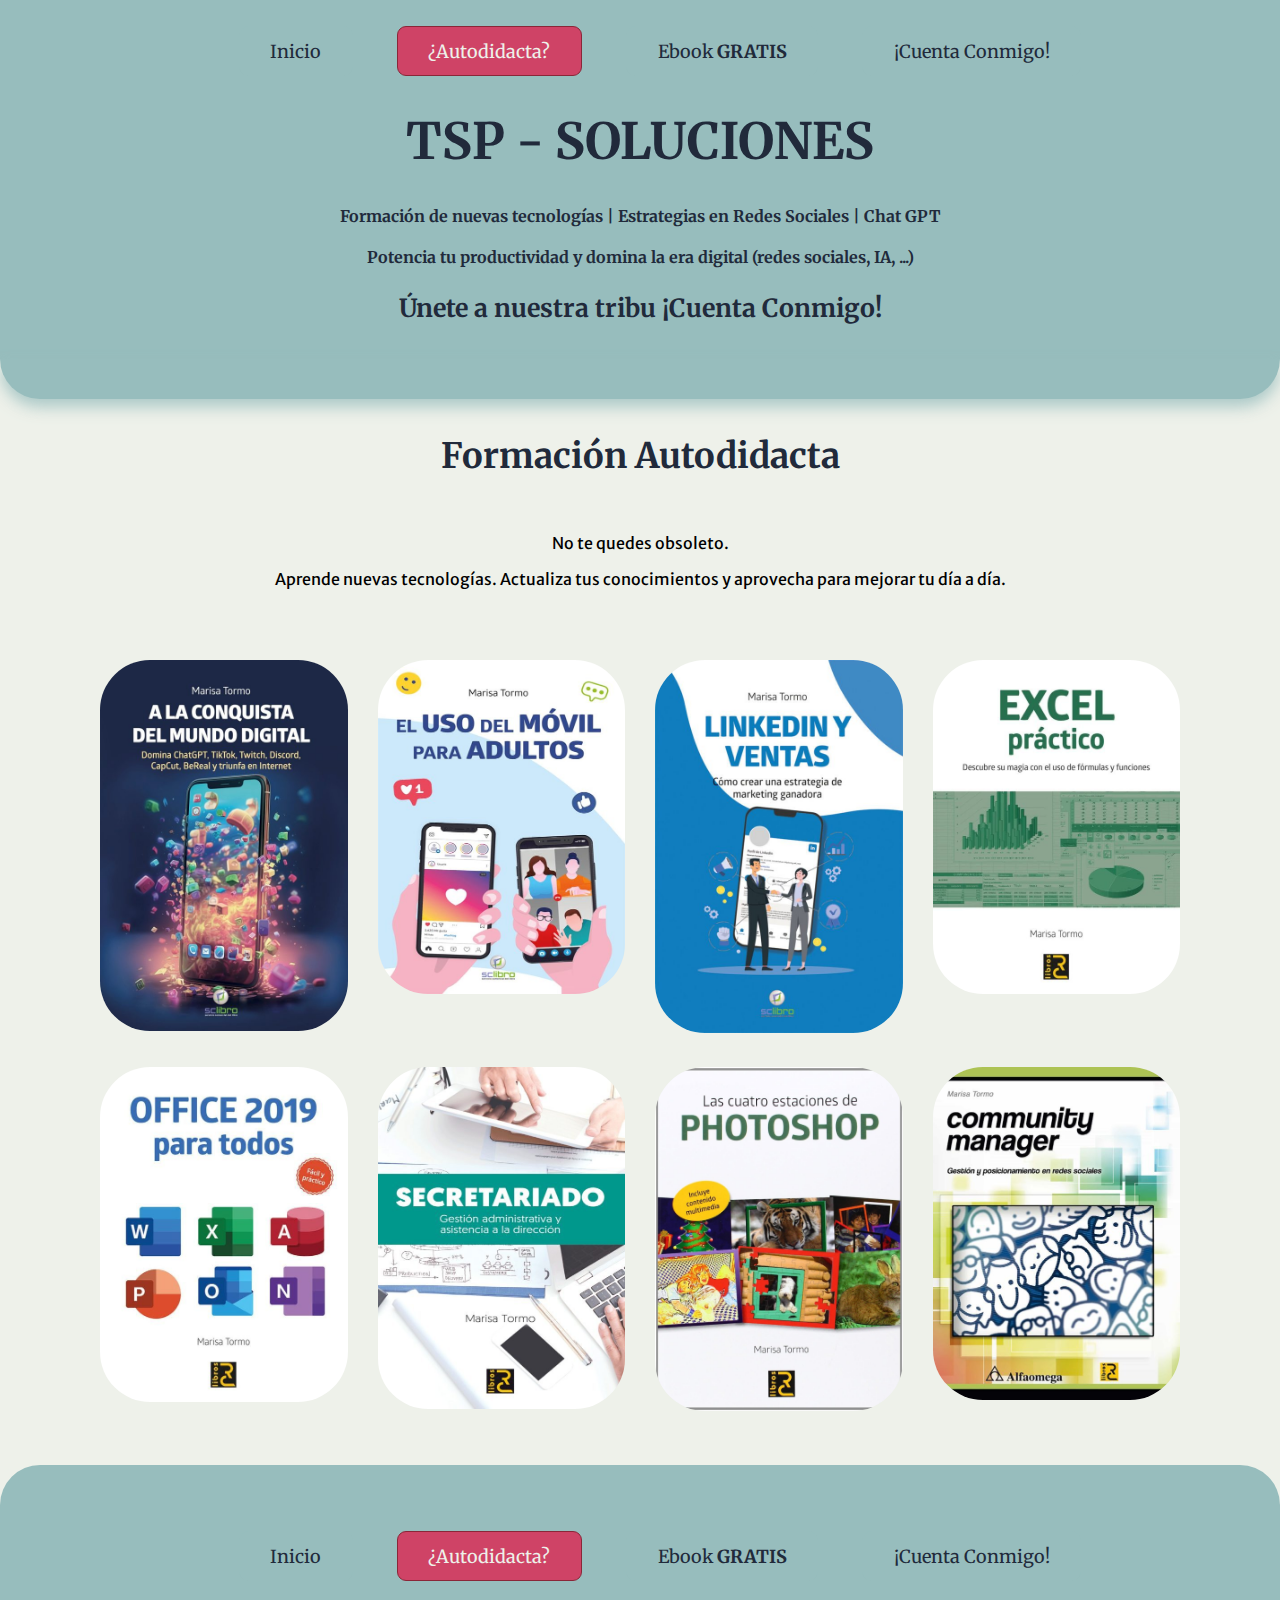
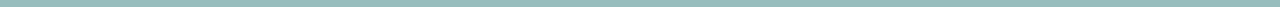
==== autodidacta.html @ 2c20603d "Primer commit" ====
<!DOCTYPE html>
<html lang="es">
<head>
    <meta charset="UTF-8">
    <meta http-equiv="X-UA-Compatible" content="IE=edge">
    <meta name="viewport" content="width=device-width, initial-scale=1.0">
    <link rel="stylesheet" type="text/css" href="css/estilos.css" />
    <link rel="stylesheet" href="css/lightbox.css">
    <script src="https://code.jquery.com/jquery-3.6.4.min.js"></script>
    <script type="text/javascript" src="js/script.js"></script>
    <script type="text/javascript" src="js/menu.js"></script>
    <script type="text/javascript" src="js/lightbox-plus-jquery.js"></script>
    <title>¿AUTODIDACTA?</title>
</head>
<body>
    <header>
        <div id="main">
            <form id="formTalCheckbox">
                <input type="checkbox" id="checkbox">
                <label for="checkbox" class="toggle">
                <div class="bars" id="bar1"></div>
                <div class="bars" id="bar2"></div>
                <div class="bars" id="bar3"></div>
            </label>
            </form>
        </div>
        <div id="sombra" class="sombra"></div>
        <div id="mySidebar" class="sidebar">
            <nav class="menu-lateral">
                <ul id="ul-menu">
                    <li><button class="button2"><a href="index.html">Inicio</a></button></li>
                    <li><button class="button2" id="active"><a href="autodidacta.html">¿Autodidacta?</a></button></li>
                    <li><button class="button2"><a href="ebook.html">Ebook <strong>GRATIS</strong></a></button></li>
                    <li><button class="button2"><a href="cuentaConmigo.html">¡Cuenta Conmigo!</a></button></li>
                </ul>
            </nav>
        </div>
        <nav class="menu">
            <ul>
                <li><button class="button2"><a href="index.html">Inicio</a></button></li>
                <li><button class="button2"  id="active"><a href="autodidacta.html">¿Autodidacta?</a></button></li>
                <li><button class="button2"><a href="ebook.html">Ebook <strong>GRATIS</strong></a></button></li>
                <li><button class="button2"><a href="cuentaConmigo.html">¡Cuenta Conmigo!</a></button></li>
            </ul>
        </nav>
        <div id="intro">
            <h1>TSP - SOLUCIONES</h1>
            <h4>Formación de nuevas tecnologías | Estrategias en Redes Sociales | Chat GPT</h4>
            <h4>Potencia tu productividad y domina la era digital (redes sociales, IA, ...)</h4>
            <h3>Únete a nuestra tribu ¡Cuenta Conmigo!</h3>
        </div>
    </header>
    <div id="extra"></div>
    <section class="autDLayout">
        <div class="columnTitle">
            <h2>Formación Autodidacta</h2>
        </div>
        <div class="column">
            <p>No te quedes obsoleto.</p>
            <p>Aprende nuevas tecnologías. Actualiza tus conocimientos y aprovecha para 
                mejorar tu día a día.
            </p>
        </div>
        <div class="columnAutD">
            <div class="gallery">
                <a href="images/libro-conquista.jpg" data-lightbox="models" data-title="A la Conquista del Mundo Digital">
                    <img src="images/libro-conquista.jpg">
                </a>
                <a href="images/movil.jpg" data-lightbox="models" data-title="El Uso del Movil para Adultos">
                    <img src="images/movil.jpg">
                </a>
                <a href="images/linkedIn.jpg" data-lightbox="models" data-title="LinkedIn y Ventas">
                    <img src="images/linkedIn.jpg">
                </a>
                <a href="images/excel.jpg" data-lightbox="models" data-title="Excel Práctico">
                    <img src="images/excel.jpg">
                </a>
                <a href="images/office.jpg" data-lightbox="models" data-title="Office 2019 para Todos">
                    <img src="images/office.jpg">
                </a>
                <a href="images/secretariado.jpg" data-lightbox="models" data-title="Secretariado">
                    <img src="images/secretariado.jpg">
                </a>
                <a href="images/photoshop.jpg" data-lightbox="models" data-title="Las cuatro estaciones de Photoshop">
                    <img src="images/photoshop.jpg">
                </a>
                <a href="images/communityManager.jpg" data-lightbox="models" data-title="Community Manager">
                    <img src="images/communityManager.jpg">
                </a>
            </div>
        </div>
    </section>
    <div id="extra2"></div>
    <footer>
        <nav class="menu">
            <ul>    
                <li><button class="button2"><a href="index.html">Inicio</a></button></li>
                <li><button class="button2" id="active"><a href="autodidacta.html">¿Autodidacta?</a></button></li>
                <li><button class="button2"><a href="ebook.html">Ebook <strong>GRATIS</strong></a></button></li>
                <li><button class="button2"><a href="cuentaConmigo.html">¡Cuenta Conmigo!</a></button></li>
            </ul>
        </nav>
    </footer>
</body>
</html>
---- css/estilos.css ----
@import url('https://fonts.googleapis.com/css2?family=Merriweather&display=swap');
@import url('https://fonts.googleapis.com/css2?family=Merriweather+Sans:wght@300&display=swap');

body {
    font-family: 'Merriweather', serif;
    margin: 0;
    padding: 0;
    background-color: #EEF1EA;
}

header {
    background-color: #97BDBD;
    color: #212A3B;
    text-align: center;
    padding: 10px;
}

h1 {
  font-size: 50px;
}

h2 {
  font-size: 35px;
}

h3 {
  font-size: 25px;
}

nav ul {
    list-style: none;
}

nav li {
    display: inline;
    margin: 0 20px;
}

nav a {
    text-decoration: none;
    color: #212A3B;
    font-family: 'Merriweather', serif;
}

.button2 {
    display: inline-block;
    transition: all 0.2s ease-in;
    position: relative;
    overflow: hidden;
    z-index: 1;
    padding: 0.7em 1.7em;
    font-size: 18px;
    border-radius: 0.5em;
    background: #97BDBD;
    border: 1px solid #97BDBD;
  }
  
  .button2:before {
    content: "";
    position: absolute;
    left: 50%;
    transform: translateX(-50%) scaleY(1) scaleX(1.25);
    top: 100%;
    width: 140%;
    height: 180%;
    background-color: rgba(0, 0, 0, 0.05);
    border-radius: 50%;
    display: block;
    transition: all 0.5s 0.1s cubic-bezier(0.55, 0, 0.1, 1);
    z-index: -1;
  }
  
  .button2:after {
    content: "";
    position: absolute;
    left: 55%;
    transform: translateX(-50%) scaleY(1) scaleX(1.45);
    top: 180%;
    width: 160%;
    height: 190%;
    background-color: #CF4366;
    border-radius: 50%;
    display: block;
    transition: all 0.5s 0.1s cubic-bezier(0.55, 0, 0.1, 1);
    z-index: -1;
  }
  
  .button2:hover {
    color: #ffffff;
    border: 1px solid #8A2638;
  }
  
  .button2:hover:before {
    top: -35%;
    background-color: #CF4366;
    transform: translateX(-50%) scaleY(1.3) scaleX(0.8);
  }
  
  .button2:hover:after {
    top: -45%;
    background-color: #CF4366;
    transform: translateX(-50%) scaleY(1.3) scaleX(0.8);
  }

  .button2:hover a {
    color: #EEF1EA;
  }

  #active {
    background-color: #CF4366;
    border-color: #8A2638;
  }

  #active a {
    color: #EEF1EA;
  }

.button1 {
  padding: 1.3em 3em;
  font-size: 12px;
  text-transform: uppercase;
  letter-spacing: 2.5px;
  font-weight: 500;
  background-color: #97BDBD;
  border: none;
  border-radius: 45px;
  box-shadow: 0px 8px 15px #cf4366c5;
  transition: all 0.3s ease 0s;
  cursor: pointer;
  outline: none;
}

.button1:hover {
  background-color: #CF4366;
  box-shadow: 0px 15px 20px #CF436693;
  transform: translateY(-7px);
}

.button1:active {
  transform: translateY(-1px);
}

.button1 a {
  text-decoration: none;
  color: #212A3B;
}

.button1:hover a {
  color: #EEF1EA;
}

.gridLayout {
  display: grid;
  grid-template-columns: repeat(auto-fit, minmax(450px, 1fr));
  align-items: center;
  justify-content: center;
  padding: 20px;
}

.column {
  padding: 5px;
  text-align: center;
}

.column img {
  width: 400px;
  border-radius: 200px;
}

.column p, a{
  font-family: 'Merriweather Sans', sans-serif;
}

.column h2, .column h3 {
  color: #212A3B;
}

.gridLayout2 {
  display: grid;
  grid-template-columns: repeat(auto-fit, minmax(350px, 2fr));;
  align-items: center;
  justify-content: center;
  background-color: #97BDBD;
  margin-top: 40px;
  color: #EEF1EA;
}

.column2 {
  padding: 10px;
  text-align: center;
  background-color: #CF4366;
  margin: 20px;
  border-radius: 20px;
  border: 1px solid #8A2638;
}

.column2 img {
  width: 400px;
  border-radius: 200px;
}

.column2 p, a{
  font-family: 'Merriweather Sans', sans-serif;
}

.button3 {
  padding: 15px 25px;
  border: unset;
  border-radius: 15px;
  z-index: 1;
  background-color: #CF4366;
  position: relative;
  font-weight: 1000;
  font-size: 15px;
  transition: all 250ms;
  overflow: hidden;
 }
 
 .button3::before {
  content: "";
  position: absolute;
  top: 0;
  left: 0;
  height: 100%;
  width: 0;
  border-radius: 15px;
  background-color: #8A2638;
  z-index: -1;
  transition: all 250ms
 }
 
 .button3:hover {
  color: #e8e8e8;
 }
 
 .button3:hover::before {
  width: 100%;
 }

 .button3 a {
  text-decoration: none;
  color: #E5DAD5;
 }

 #imagin {
  font-style: italic;
 }

 .gridLayout3 {
  display: grid;
  grid-template-columns: repeat(auto-fit, minmax(250px, 1fr));
  align-items: center;
  justify-content: center;
  padding: 20px;
}

#img_working {
  margin-right: 100px;
}

#title2 {
  margin-left: 30px;
}


#img-conquista-index img {
  width: 250px;
  border-radius: 100px;
}

footer {
  background-color: #97BDBD;
  color: #EEF1EA;
  text-align: center;
  padding: 10px;
}

.autDLayout img{
  width: 200px;
  border-radius: 50px;
}

.columnAutD {
  display: flex;
  align-items: center;
  justify-content: center;
  padding: 50px;
}

.gallery {
  display: grid;
  grid-template-columns: repeat(auto-fit, minmax(200px, 1fr));
  grid-gap: 30px;
}

.gallery img{
  width: 100%;
}

.columnTitle {
  padding: 5px;
  text-align: center;
}

.columnTitle p, a{
  font-family: 'Merriweather Sans', sans-serif;
}

.columnTitle h2, .column h3 {
  color: #212A3B;
}

.ebook-info {
  padding: 20px;
  text-align: center;
  background-color: #CF4366;
  margin: 20px;
  border-radius: 20px;
  border: 1px solid #8A2638;
}

.ebook-info p, a{
  font-family: 'Merriweather Sans', sans-serif;
}

.gridLayout-ebook {
  display: grid;
  grid-template-columns: repeat(auto-fit, minmax(580px, 1fr));
  align-items: center;
  justify-content: center;
  background-color: #97BDBD;
  margin-top: 40px;
  margin-bottom: 40px;
  color: #EEF1EA;
}

.ebook-form {
  background-color: #CF4366;
  border-radius: 20px;
  border: 1px solid #8A2638;
  padding: 10px;
  margin-right: 20px;
}

.input-group {
  position: relative;
  padding: 10px;
 }
 
 .input {
  border: solid 2px #8A2638;
  border-radius: 1rem;
  background: none;
  padding: 1rem;
  font-size: 1rem;
  color: #EEF1EA;
  transition: border 150ms cubic-bezier(0.4,0,0.2,1);
 }
 
 .user-label {
  position: absolute;
  left: 25px;
  color: #EEF1EA;
  pointer-events: none;
  transform: translateY(1rem);
  transition: 150ms cubic-bezier(0.4,0,0.2,1);
 }
 
 .input:focus {
  outline: none;
 }
 
 .input:focus ~ label {
  transform: translateY(-50%) scale(0.8);
  background-color: #CF4366;
  padding: 0 .2em;
  color: #EEF1EA;
 }

.user-label.focused {
  transform: translateY(-50%) scale(0.8);
  background-color: #CF4366;
  padding: 0 .2em;
  color: #EEF1EA;
}

 .cyberpunk-checkbox {
  appearance: none;
  width: 20px;
  height: 20px;
  border: 2px solid #8A2638;
  border-radius: 5px;
  background-color: transparent;
  display: inline-block;
  position: relative;
  margin-right: 10px;
  cursor: pointer;
}

.cyberpunk-checkbox:before {
  content: "";
  background-color: #EEF1EA;
  display: block;
  position: absolute;
  top: 50%;
  left: 50%;
  transform: translate(-50%, -50%) scale(0);
  width: 10px;
  height: 10px;
  border-radius: 3px;
  transition: all 0.3s ease-in-out;
}

.cyberpunk-checkbox:checked:before {
  transform: translate(-50%, -50%) scale(1);
}

.cyberpunk-checkbox-label {
  font-size: 18px;
  color: #EEF1EA;
  cursor: pointer;
  user-select: none;
  display: flex;
  align-items: center;
}

.cyberpunk-checkbox-label a {
  color: #EEF1EA;
  text-decoration: none;
  font-family: 'Merriweather', serif;
  cursor: auto;
}

.checkboxes {
  padding: 10px;
}

.layout-cc {
  text-align: center;
  background-color: #97BDBD;
  padding: 20px;
  margin-top: 40px;
  margin-bottom: 40px;
}

.layout-cc h1, .layout-cc h2, .layout-cc h3 {
  color: #212A3B;
}

.gridLayout-cc {
  display: grid;
  grid-template-columns: 30% 40%;
  align-items: center;
  justify-content: center;
  background-color: #97BDBD;
  margin-top: 40px;
  color: #EEF1EA;
}

.column-cc {
  background-color: #CF4366;
  border: 1px solid #8A2638;
  border-radius: 20px;
  padding: 10px;
  margin-left: 20px;
  margin-right: 20px;
}

.layout-cc2 {
  padding: 20px;
  margin-top: 40px;
  color: #212A3B;
}

.layout-cc2 ul {
  list-style: none;
}

.layout-cc2 a {
  text-decoration: none;
  color: #212A3B;
}

#answers h3{
  text-align: center;
  color: #8A2638;
}

#last-p strong {
  color: #8A2638;
}

.button4 {
  padding: 10px 25px;
  margin-top: 10px;
  border: unset;
  border-radius: 15px;
  z-index: 1;
  background-color: #CF4366;
  color: #EEF1EA;
  position: relative;
  font-weight: 1000;
  font-size: 15px;
  transition: all 250ms;
  overflow: hidden;
}
 
.button4:hover {
  color: #e8e8e8;
  background-color: #8A2638;
}

.gridLayout-ccPrueba {
  display: grid;
  grid-template-columns: repeat(auto-fit, minmax(580px, 1fr));
  grid-gap: 10px;
  align-items: center;
  justify-content: center;
  background-color: #97BDBD;
  margin-top: 40px;
  color: #EEF1EA;
}

.column3 {
  text-align: left;
}

.column-cc p {
  color: #EEF1EA;
}

#extra {
  background-color: #97BDBD;
  box-shadow: #97BDBDc5 0px 8px 15px;
  padding: 20px;
  border-radius: 0 0 150px 150px;
}

#extra2 {
  background-color: #97BDBD;
  padding: 20px;
  border-radius: 150px 150px 0 0;
}

.sidebar {
  width: 270px;
  height: 100%;
  position: fixed;
  right: 0;
  top: 0;
  padding-top: 40px;
  background-color: lightgray;
  overflow-x: hidden;
  transition: 0.5s;
  z-index: 3;
}

.sidebar div {
  padding: 8px 8px 8px 30px;
  font-size: 15px;
  display: block;
  transition: 0.5s;
  cursor: pointer;
}

#main {
  transition: margin-right .5s;
  display: flex;
  justify-content: flex-end;
}

#checkbox {
  display: none;
  order: 1;
}

.toggle {
  order: 2;
  position: relative;
  width: 40px;
  height: 40px;
  cursor: pointer;
  display: none;
  flex-direction: column;
  align-items: center;
  justify-content: center;
  gap: 10px;
  transition-duration: .5s;
}

.bars {
  width: 100%;
  height: 4px;
  background-color: #212A3B;
  border-radius: 4px;
}

#bar2 {
  transition-duration: .8s;
}

#bar1,#bar3 {
  width: 70%;
}

#checkbox:checked + .toggle .bars {
  position: absolute;
  transition-duration: .5s;
}

#checkbox:checked + .toggle #bar2 {
  transform: scaleX(0);
  transition-duration: .5s;
}

#checkbox:checked + .toggle #bar1 {
  width: 100%;
  transform: rotate(45deg);
  transition-duration: .5s;
}

#checkbox:checked + .toggle #bar3 {
  width: 100%;
  transform: rotate(-45deg);
  transition-duration: .5s;
}

#checkbox:checked + .toggle {
  transition-duration: .5s;
  transform: rotate(180deg);
}

#respuesta {
  margin: 10px;
}

#miGif {
  display: none;
  width: 30px;
}

#error-message {
  line-height: 5px;
}

.menu-lateral {
  margin-right: 30px;
}

#ul-menu {
  padding: 0;
}

#ul-menu button {
  width: 180px;
}

#formTalCheckbox {
  margin-right: 40px;
}

@media screen and (max-width: 513px) {
  #intro h1 {
    font-size: 40px;
  }
}

@media screen and (max-width: 570px) {
  .menu {
    display: none;
  }

  #intro h4, #intro h3{
    display: none;
  }

  .toggle {
    display: flex;
    position: absolute;
    z-index: 4;
  }
}

@media screen and (max-width: 788px) {
  #title2 {
    display: none;
  }
}

@media screen and (max-width: 539px) {
  #img-conquista-index {
    display: none;
  }
}

@media screen and (max-width: 1389px) {
  #title1 {
    display: none;
  }
}

@media screen and (max-width: 939px) {
  #img_working {
    display: none;
  }
}

@media screen and (max-width: 930px) {
  .button2 {
    margin: 10px;
  }
}

@media screen and (max-width: 1159px) {
  .ebook-form {
    margin: 20px;
  }
}

@media screen and (max-width: 560px) {
  .ebook-form {
    margin-left: 100px;
    margin-right: 100px;
  }

  .ebook-info {
    margin-left: 100px;
    margin-right: 100px;
  }

  .gridLayout-ccPrueba div {
    margin-left: 70px;
    margin-right: 70px;
  }
}

@media screen and (max-width: 500px) {
  .layout-cc h1{
    font-size: 47px;
  }
}

@media screen and (max-width: 739px) {
  .column-cc {
    margin-bottom: 20px;
  }
}

@media screen and (max-width: 1200px) {
  .sidebar {
      width: 0px;
  }
}

@media screen and (max-width: 1200px) {
  .sombra {
      height: 100%;
      width: 0%;
      position: fixed;
      left: 0;
      top: 0;
      padding-top: 40px;
      background-color: black;
      overflow-x: hidden;
      transition: 0s;
      opacity: 50%;
      z-index: 2;
  }
}

@media screen and (min-width: 1200px) {
  .sidebar {
    display: none;
  }
}
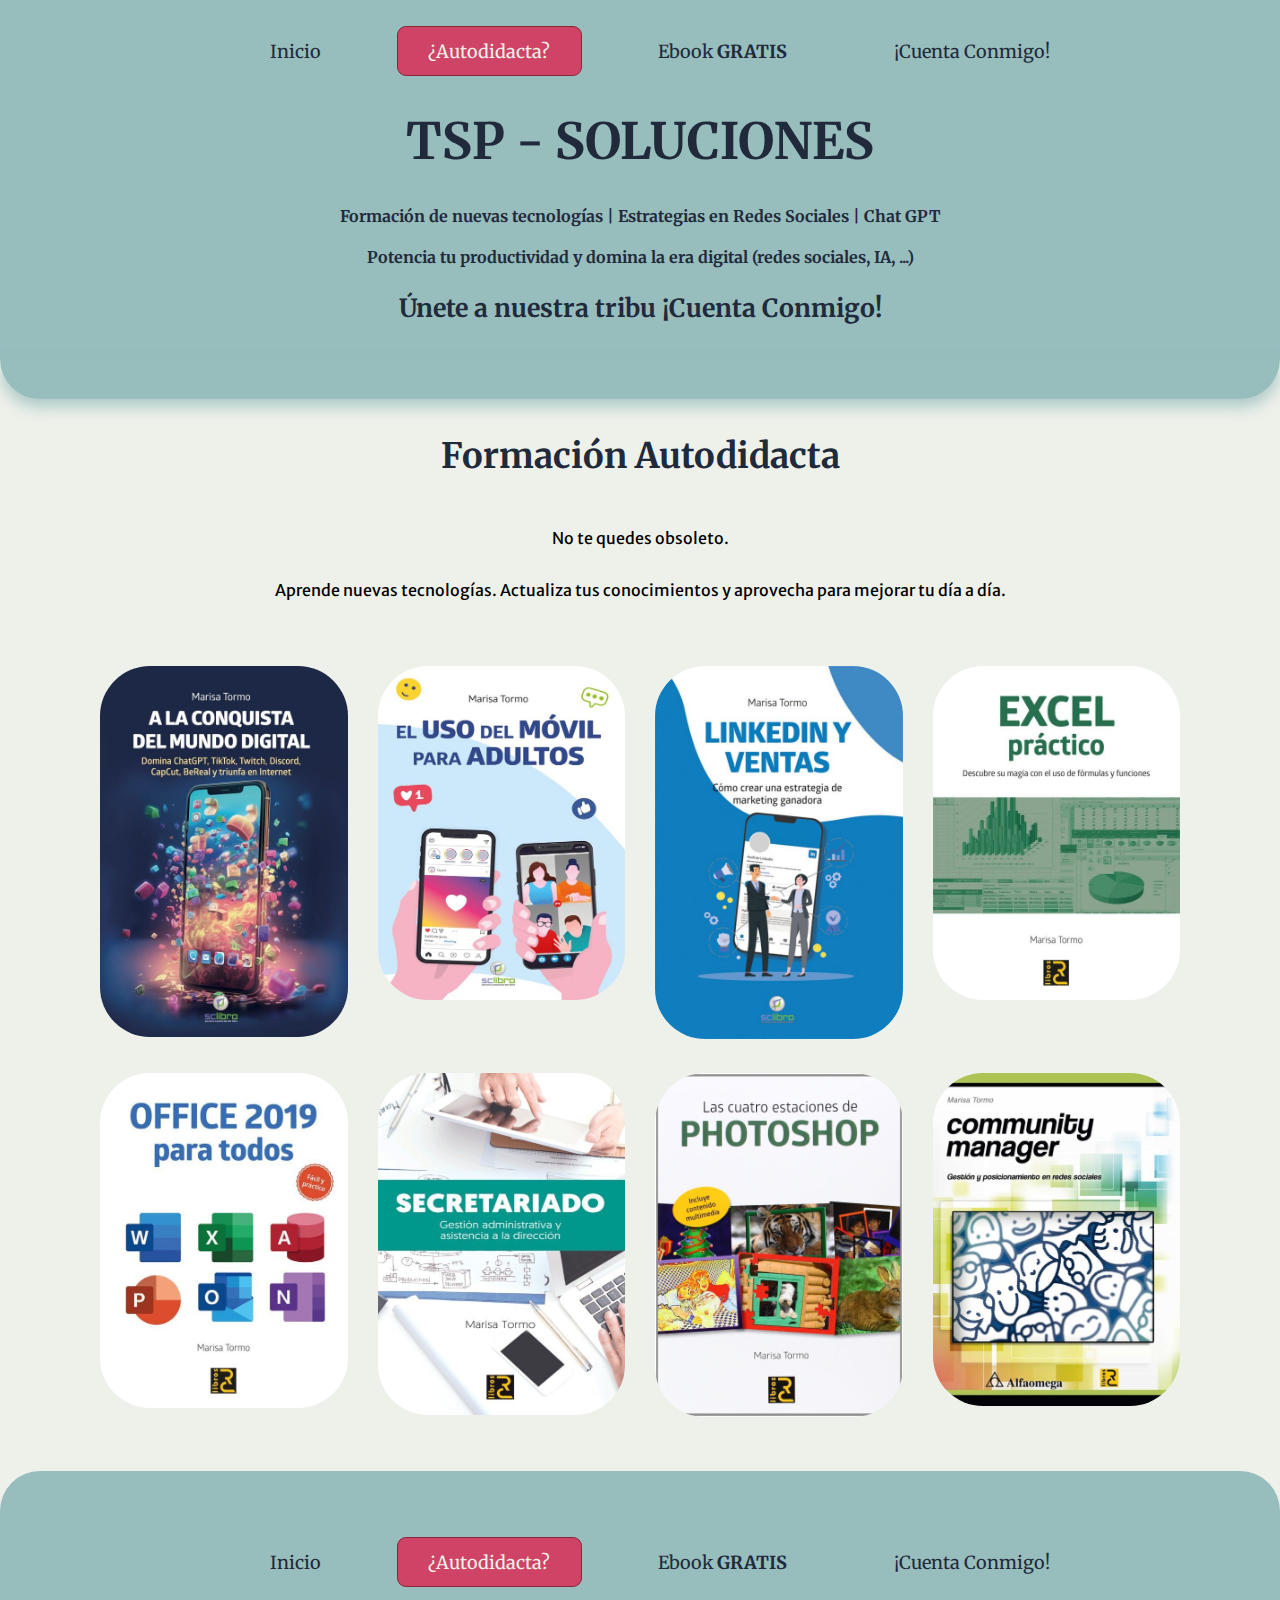
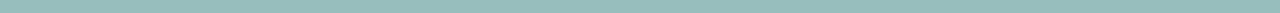
==== commit 998337b0: "Cambios de css" ====
--- a/autodidacta.html
+++ b/autodidacta.html
@@ -52,14 +52,16 @@
     </header>
     <div id="extra"></div>
     <section class="autDLayout">
-        <div class="columnTitle">
-            <h2>Formación Autodidacta</h2>
-        </div>
-        <div class="column">
-            <p>No te quedes obsoleto.</p>
-            <p>Aprende nuevas tecnologías. Actualiza tus conocimientos y aprovecha para 
-                mejorar tu día a día.
-            </p>
+        <div class="limits">
+            <div class="columnTitle">
+                <h2>Formación Autodidacta</h2>
+            </div>
+            <div class="column">
+                <p>No te quedes obsoleto.</p>
+                <p>Aprende nuevas tecnologías. Actualiza tus conocimientos y aprovecha para 
+                    mejorar tu día a día.
+                </p>
+            </div>
         </div>
         <div class="columnAutD">
             <div class="gallery">
--- a/css/estilos.css
+++ b/css/estilos.css
@@ -2,17 +2,17 @@
 @import url('https://fonts.googleapis.com/css2?family=Merriweather+Sans:wght@300&display=swap');
 
 body {
-    font-family: 'Merriweather', serif;
-    margin: 0;
-    padding: 0;
-    background-color: #EEF1EA;
+  font-family: 'Merriweather', serif;
+  margin: 0;
+  padding: 0;
+  background-color: #EEF1EA;
 }
 
 header {
-    background-color: #97BDBD;
-    color: #212A3B;
-    text-align: center;
-    padding: 10px;
+  background-color: #97BDBD;
+  color: #212A3B;
+  text-align: center;
+  padding: 10px;
 }
 
 h1 {
@@ -28,92 +28,92 @@
 }
 
 nav ul {
-    list-style: none;
+  list-style: none;
 }
 
 nav li {
-    display: inline;
-    margin: 0 20px;
+  display: inline;
+  margin: 0 20px;
 }
 
 nav a {
-    text-decoration: none;
-    color: #212A3B;
-    font-family: 'Merriweather', serif;
+  text-decoration: none;
+  color: #212A3B;
+  font-family: 'Merriweather', serif;
 }
 
 .button2 {
-    display: inline-block;
-    transition: all 0.2s ease-in;
-    position: relative;
-    overflow: hidden;
-    z-index: 1;
-    padding: 0.7em 1.7em;
-    font-size: 18px;
-    border-radius: 0.5em;
-    background: #97BDBD;
-    border: 1px solid #97BDBD;
-  }
-  
-  .button2:before {
-    content: "";
-    position: absolute;
-    left: 50%;
-    transform: translateX(-50%) scaleY(1) scaleX(1.25);
-    top: 100%;
-    width: 140%;
-    height: 180%;
-    background-color: rgba(0, 0, 0, 0.05);
-    border-radius: 50%;
-    display: block;
-    transition: all 0.5s 0.1s cubic-bezier(0.55, 0, 0.1, 1);
-    z-index: -1;
-  }
-  
-  .button2:after {
-    content: "";
-    position: absolute;
-    left: 55%;
-    transform: translateX(-50%) scaleY(1) scaleX(1.45);
-    top: 180%;
-    width: 160%;
-    height: 190%;
-    background-color: #CF4366;
-    border-radius: 50%;
-    display: block;
-    transition: all 0.5s 0.1s cubic-bezier(0.55, 0, 0.1, 1);
-    z-index: -1;
-  }
-  
-  .button2:hover {
-    color: #ffffff;
-    border: 1px solid #8A2638;
-  }
-  
-  .button2:hover:before {
-    top: -35%;
-    background-color: #CF4366;
-    transform: translateX(-50%) scaleY(1.3) scaleX(0.8);
-  }
-  
-  .button2:hover:after {
-    top: -45%;
-    background-color: #CF4366;
-    transform: translateX(-50%) scaleY(1.3) scaleX(0.8);
-  }
-
-  .button2:hover a {
-    color: #EEF1EA;
-  }
-
-  #active {
-    background-color: #CF4366;
-    border-color: #8A2638;
-  }
-
-  #active a {
-    color: #EEF1EA;
-  }
+  display: inline-block;
+  transition: all 0.2s ease-in;
+  position: relative;
+  overflow: hidden;
+  z-index: 1;
+  padding: 0.7em 1.7em;
+  font-size: 18px;
+  border-radius: 0.5em;
+  background: #97BDBD;
+  border: 1px solid #97BDBD;
+}
+
+.button2:before {
+  content: "";
+  position: absolute;
+  left: 50%;
+  transform: translateX(-50%) scaleY(1) scaleX(1.25);
+  top: 100%;
+  width: 140%;
+  height: 180%;
+  background-color: rgba(0, 0, 0, 0.05);
+  border-radius: 50%;
+  display: block;
+  transition: all 0.5s 0.1s cubic-bezier(0.55, 0, 0.1, 1);
+  z-index: -1;
+}
+
+.button2:after {
+  content: "";
+  position: absolute;
+  left: 55%;
+  transform: translateX(-50%) scaleY(1) scaleX(1.45);
+  top: 180%;
+  width: 160%;
+  height: 190%;
+  background-color: #CF4366;
+  border-radius: 50%;
+  display: block;
+  transition: all 0.5s 0.1s cubic-bezier(0.55, 0, 0.1, 1);
+  z-index: -1;
+}
+
+.button2:hover {
+  color: #ffffff;
+  border: 1px solid #8A2638;
+}
+
+.button2:hover:before {
+  top: -35%;
+  background-color: #CF4366;
+  transform: translateX(-50%) scaleY(1.3) scaleX(0.8);
+}
+
+.button2:hover:after {
+  top: -45%;
+  background-color: #CF4366;
+  transform: translateX(-50%) scaleY(1.3) scaleX(0.8);
+}
+
+.button2:hover a {
+  color: #EEF1EA;
+}
+
+#active {
+  background-color: #CF4366;
+  border-color: #8A2638;
+}
+
+#active a {
+  color: #EEF1EA;
+}
 
 .button1 {
   padding: 1.3em 3em;
@@ -151,14 +151,17 @@
 
 .gridLayout {
   display: grid;
-  grid-template-columns: repeat(auto-fit, minmax(450px, 1fr));
-  align-items: center;
-  justify-content: center;
-  padding: 20px;
+  grid-template-columns: 1fr 1fr 1fr;
+  justify-items: center;
+  align-items: center;
+  column-gap: 20px;
+  row-gap: 20px;
 }
 
 .column {
-  padding: 5px;
+  display: flex;
+  flex-direction: column;
+  align-items: center;
   text-align: center;
 }
 
@@ -167,17 +170,29 @@
   border-radius: 200px;
 }
 
-.column p, a{
+.column p,
+a {
   font-family: 'Merriweather Sans', sans-serif;
 }
 
-.column h2, .column h3 {
+.column h2,
+.column h3 {
   color: #212A3B;
+}
+
+#title1 {
+  margin-bottom: 10px;
+}
+
+#img_working {
+  max-width: 100%;
+  height: auto;
 }
 
 .gridLayout2 {
   display: grid;
-  grid-template-columns: repeat(auto-fit, minmax(350px, 2fr));;
+  grid-template-columns: repeat(auto-fit, minmax(350px, 2fr));
+  ;
   align-items: center;
   justify-content: center;
   background-color: #97BDBD;
@@ -199,7 +214,8 @@
   border-radius: 200px;
 }
 
-.column2 p, a{
+.column2 p,
+a {
   font-family: 'Merriweather Sans', sans-serif;
 }
 
@@ -214,9 +230,9 @@
   font-size: 15px;
   transition: all 250ms;
   overflow: hidden;
- }
- 
- .button3::before {
+}
+
+.button3::before {
   content: "";
   position: absolute;
   top: 0;
@@ -227,35 +243,31 @@
   background-color: #8A2638;
   z-index: -1;
   transition: all 250ms
- }
- 
- .button3:hover {
+}
+
+.button3:hover {
   color: #e8e8e8;
- }
- 
- .button3:hover::before {
+}
+
+.button3:hover::before {
   width: 100%;
- }
-
- .button3 a {
+}
+
+.button3 a {
   text-decoration: none;
   color: #E5DAD5;
- }
-
- #imagin {
+}
+
+#imagin {
   font-style: italic;
- }
-
- .gridLayout3 {
+}
+
+.gridLayout3 {
   display: grid;
   grid-template-columns: repeat(auto-fit, minmax(250px, 1fr));
   align-items: center;
   justify-content: center;
   padding: 20px;
-}
-
-#img_working {
-  margin-right: 100px;
 }
 
 #title2 {
@@ -275,7 +287,7 @@
   padding: 10px;
 }
 
-.autDLayout img{
+.autDLayout img {
   width: 200px;
   border-radius: 50px;
 }
@@ -293,7 +305,7 @@
   grid-gap: 30px;
 }
 
-.gallery img{
+.gallery img {
   width: 100%;
 }
 
@@ -302,11 +314,13 @@
   text-align: center;
 }
 
-.columnTitle p, a{
+.columnTitle p,
+a {
   font-family: 'Merriweather Sans', sans-serif;
 }
 
-.columnTitle h2, .column h3 {
+.columnTitle h2,
+.column h3 {
   color: #212A3B;
 }
 
@@ -319,7 +333,8 @@
   border: 1px solid #8A2638;
 }
 
-.ebook-info p, a{
+.ebook-info p,
+a {
   font-family: 'Merriweather Sans', sans-serif;
 }
 
@@ -345,37 +360,37 @@
 .input-group {
   position: relative;
   padding: 10px;
- }
- 
- .input {
+}
+
+.input {
   border: solid 2px #8A2638;
   border-radius: 1rem;
   background: none;
   padding: 1rem;
   font-size: 1rem;
   color: #EEF1EA;
-  transition: border 150ms cubic-bezier(0.4,0,0.2,1);
- }
- 
- .user-label {
+  transition: border 150ms cubic-bezier(0.4, 0, 0.2, 1);
+}
+
+.user-label {
   position: absolute;
   left: 25px;
   color: #EEF1EA;
   pointer-events: none;
   transform: translateY(1rem);
-  transition: 150ms cubic-bezier(0.4,0,0.2,1);
- }
- 
- .input:focus {
+  transition: 150ms cubic-bezier(0.4, 0, 0.2, 1);
+}
+
+.input:focus {
   outline: none;
- }
- 
- .input:focus ~ label {
+}
+
+.input:focus~label {
   transform: translateY(-50%) scale(0.8);
   background-color: #CF4366;
   padding: 0 .2em;
   color: #EEF1EA;
- }
+}
 
 .user-label.focused {
   transform: translateY(-50%) scale(0.8);
@@ -384,7 +399,7 @@
   color: #EEF1EA;
 }
 
- .cyberpunk-checkbox {
+.cyberpunk-checkbox {
   appearance: none;
   width: 20px;
   height: 20px;
@@ -443,7 +458,9 @@
   margin-bottom: 40px;
 }
 
-.layout-cc h1, .layout-cc h2, .layout-cc h3 {
+.layout-cc h1,
+.layout-cc h2,
+.layout-cc h3 {
   color: #212A3B;
 }
 
@@ -481,7 +498,7 @@
   color: #212A3B;
 }
 
-#answers h3{
+#answers h3 {
   text-align: center;
   color: #8A2638;
 }
@@ -504,7 +521,7 @@
   transition: all 250ms;
   overflow: hidden;
 }
- 
+
 .button4:hover {
   color: #e8e8e8;
   background-color: #8A2638;
@@ -599,33 +616,34 @@
   transition-duration: .8s;
 }
 
-#bar1,#bar3 {
+#bar1,
+#bar3 {
   width: 70%;
 }
 
-#checkbox:checked + .toggle .bars {
+#checkbox:checked+.toggle .bars {
   position: absolute;
   transition-duration: .5s;
 }
 
-#checkbox:checked + .toggle #bar2 {
+#checkbox:checked+.toggle #bar2 {
   transform: scaleX(0);
   transition-duration: .5s;
 }
 
-#checkbox:checked + .toggle #bar1 {
+#checkbox:checked+.toggle #bar1 {
   width: 100%;
   transform: rotate(45deg);
   transition-duration: .5s;
 }
 
-#checkbox:checked + .toggle #bar3 {
+#checkbox:checked+.toggle #bar3 {
   width: 100%;
   transform: rotate(-45deg);
   transition-duration: .5s;
 }
 
-#checkbox:checked + .toggle {
+#checkbox:checked+.toggle {
   transition-duration: .5s;
   transform: rotate(180deg);
 }
@@ -659,6 +677,67 @@
   margin-right: 40px;
 }
 
+#faqs h4 {
+  font-size: larger;
+}
+
+textarea {
+  resize: none;
+}
+
+.sectionForm {
+  display: flex;
+  align-items: center;
+  justify-content: center;
+  margin-top: 20px;
+  margin-bottom: 20px;
+}
+
+#mainForm {
+  width: 70%;
+  padding: 20px;
+  box-sizing: border-box;
+  background-color: #CF4366;
+  border-radius: 20px;
+  border: 1px solid #8A2638;
+  color: #EEF1EA;
+}
+
+.wrapper {
+  display: grid;
+  grid-template-columns: 1fr 1fr;
+  justify-items: stretch;
+  align-items: stretch;
+  column-gap: 23px;
+  row-gap: 21px;
+}
+
+.content {
+  font-weight: 500;
+  box-sizing: border-box;
+  height: 100%;
+  padding: 10px;
+}
+
+.content input {
+  width: 80%;
+}
+
+#gif {
+  display: none;
+  width: 30px;
+}
+
+.limits {
+  width: 80%;
+  margin: 0 auto;
+}
+
+.grayLimits {
+  width: 100%;
+  background-color: #97BDBD;
+}
+
 @media screen and (max-width: 513px) {
   #intro h1 {
     font-size: 40px;
@@ -670,7 +749,8 @@
     display: none;
   }
 
-  #intro h4, #intro h3{
+  #intro h4,
+  #intro h3 {
     display: none;
   }
 
@@ -681,27 +761,41 @@
   }
 }
 
-@media screen and (max-width: 788px) {
+@media screen and (max-width: 1399px) {
+  #title1 {
+    display: none;
+  }
   #title2 {
     display: none;
   }
-}
-
-@media screen and (max-width: 539px) {
+  .gridLayout {
+    grid-template-columns: 1fr 1fr;
+    justify-content: center;
+  }
+  .gridLayout3 {
+    grid-template-columns: 1fr 1fr;
+    justify-content: center;
+  }
+}
+
+@media screen and (max-width: 1080px) {
+  #img_working {
+    display: none;
+  }
   #img-conquista-index {
     display: none;
   }
-}
-
-@media screen and (max-width: 1389px) {
-  #title1 {
-    display: none;
-  }
-}
-
-@media screen and (max-width: 939px) {
-  #img_working {
-    display: none;
+  .gridLayout {
+    grid-template-columns: 1fr;
+    justify-content: center;
+  }
+  .gridLayout2 {
+    grid-template-columns: 1fr;
+    justify-content: center;
+  }
+  .gridLayout3 {
+    grid-template-columns: 1fr;
+    justify-content: center;
   }
 }
 
@@ -718,16 +812,6 @@
 }
 
 @media screen and (max-width: 560px) {
-  .ebook-form {
-    margin-left: 100px;
-    margin-right: 100px;
-  }
-
-  .ebook-info {
-    margin-left: 100px;
-    margin-right: 100px;
-  }
-
   .gridLayout-ccPrueba div {
     margin-left: 70px;
     margin-right: 70px;
@@ -735,7 +819,7 @@
 }
 
 @media screen and (max-width: 500px) {
-  .layout-cc h1{
+  .layout-cc h1 {
     font-size: 47px;
   }
 }
@@ -748,28 +832,32 @@
 
 @media screen and (max-width: 1200px) {
   .sidebar {
-      width: 0px;
+    width: 0px;
   }
 }
 
 @media screen and (max-width: 1200px) {
   .sombra {
-      height: 100%;
-      width: 0%;
-      position: fixed;
-      left: 0;
-      top: 0;
-      padding-top: 40px;
-      background-color: black;
-      overflow-x: hidden;
-      transition: 0s;
-      opacity: 50%;
-      z-index: 2;
-  }
-}
-
-@media screen and (min-width: 1200px) {
+    height: 100%;
+    width: 0%;
+    position: fixed;
+    left: 0;
+    top: 0;
+    padding-top: 40px;
+    background-color: black;
+    overflow-x: hidden;
+    transition: 0s;
+    opacity: 50%;
+    z-index: 2;
+  }
+}
+
+@media screen and (min-width: 570px) {
   .sidebar {
     display: none;
   }
+
+  .sombra {
+    display: none;
+  }
 }